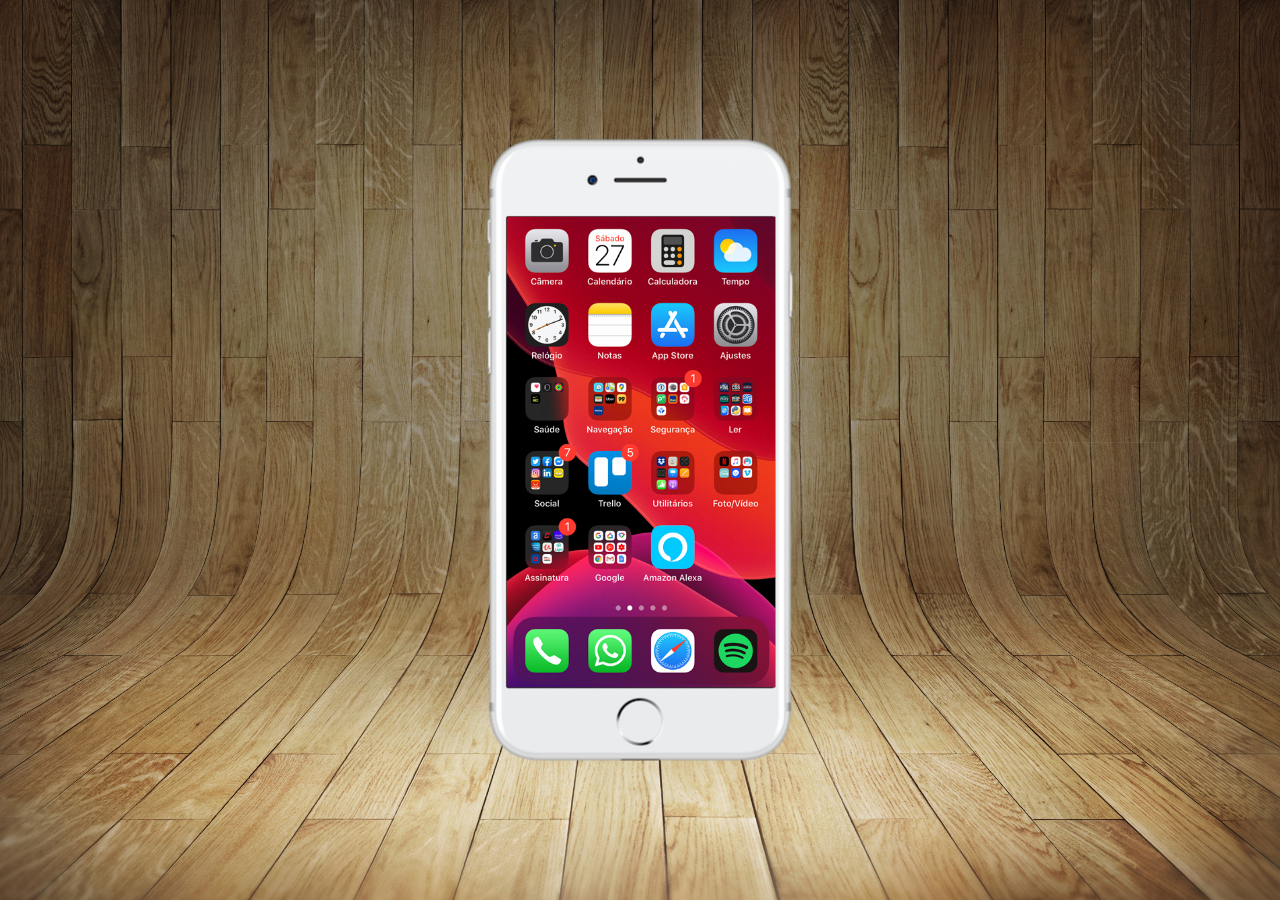
==== index.html @ 3a57694c "criei a tela home" ====
<!DOCTYPE html>
<html lang="pt-br">
<head>
    <meta charset="UTF-8">
    <meta name="viewport" content="width=device-width, initial-scale=1.0">
    <title>projeto social</title>
    <link rel="shortcut icon" href="imagens/favicon.ico" type="image/x-icon">
    <link rel="stylesheet" href="estilos/style.css">
</head>
<body>
    <main>
        <section id="telefone">
            <iframe src="home.html" frameborder="0" name="tela" id="tela"></iframe>

        </section>

        <section id="redes-sociais">

        </section>
    </main>
</body>
</html>
---- estilos/style.css ----
@charset "UTF-8";

*{
    margin: 0px;
    padding: 0px;
}

html, body{
    height: 100vh;
    width: 100vw;
    background-color: black;
}

body{
    background: url('../imagens/fundo-madeira.jpg') no-repeat top center;
    background-size: cover;
    background-attachment: fixed;
}

main{
    position: relative;
    height: 100vh;
    
}

section#telefone{
    position: absolute;
    height: 627px;
    width: 311px;
    top: 50%;
    left: 50%;
    transform: translate(-50%, -50%);
    background:url('../imagens/frame-iphone.png') no-repeat;
}

iframe#tela{
    position: relative;
    top: 80px;
    left: 22px;
    width: 269px;
    height: 471px;
}
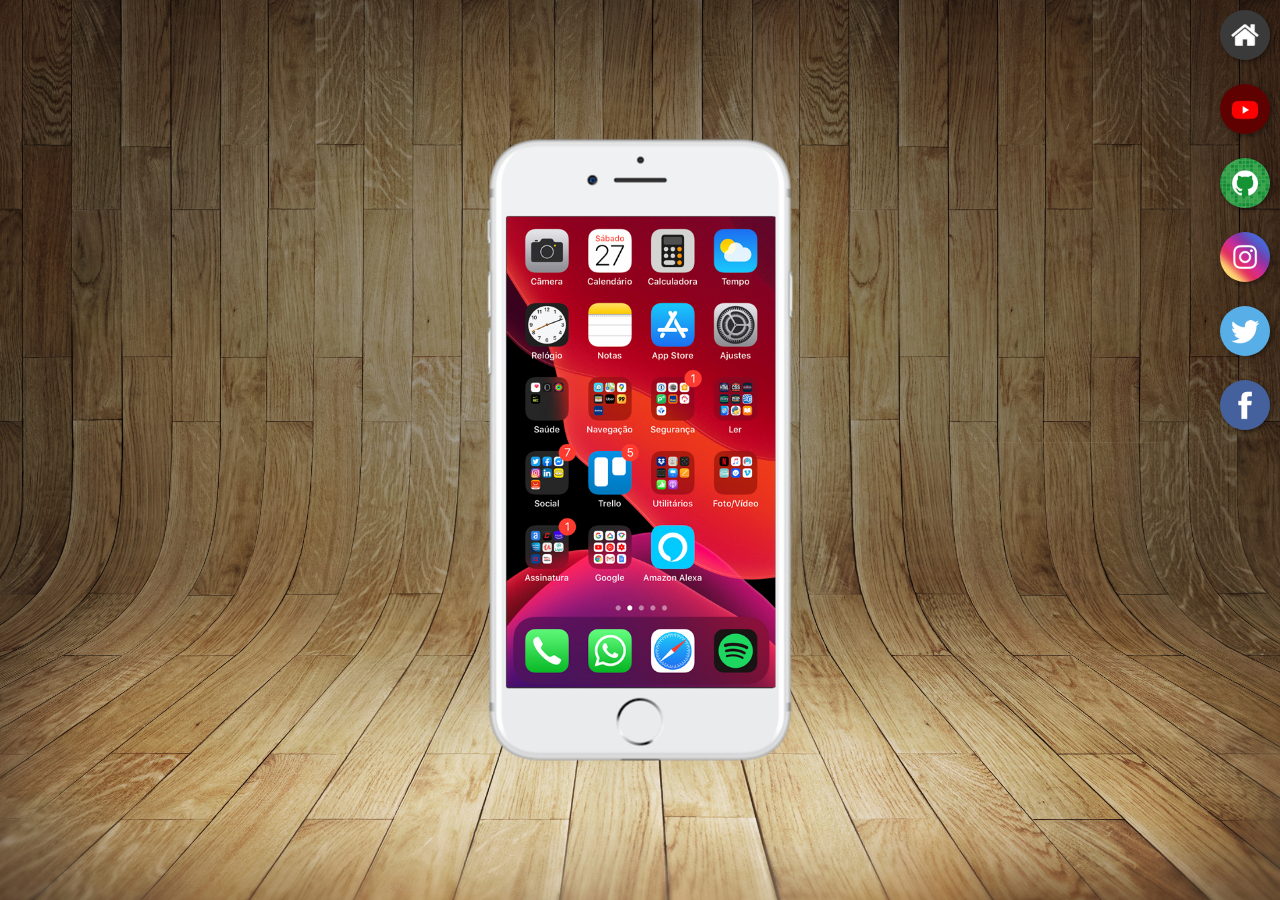
==== commit ade5799a: "creitei os botoes de home" ====
--- a/index.html
+++ b/index.html
@@ -15,6 +15,12 @@
         </section>
 
         <section id="redes-sociais">
+            <a href="#"><img src="imagens/logo-home.jpg" alt=""></a> <br>
+            <a href="#"><img src="imagens/logo-youtube.jpg" alt=""></a> <br>
+            <a href="#"><img src="imagens/logo-github.jpg" alt=""></a> <br>
+            <a href="#"><img src="imagens/logo-instagram.jpg" alt=""></a> <br>
+            <a href="#"><img src="imagens/logo-twitter.jpg" alt=""></a> <br>
+            <a href="#"><img src="imagens/logo-facebook.jpg" alt=""></a>
 
         </section>
     </main>
--- a/estilos/style.css
+++ b/estilos/style.css
@@ -39,4 +39,24 @@
     left: 22px;
     width: 269px;
     height: 471px;
+}
+
+section#redes-sociais{
+    text-align: right;
+}
+
+section#redes-sociais img{
+    width: 50px;
+    margin: 10px;
+    border-radius: 50%;
+    box-shadow: 2px 2px 5px rgba(0, 0, 0, 0.425);
+    box-sizing: border-box;
+
+}
+
+section#redes-sociais img:hover{
+    border:2px solid rgba(255, 255, 255, 0.555);
+    transform: translate(-2px, -2px);
+    box-shadow: 5px 5px 10px rgba(0, 0, 0, 0.596);
+    transition: transform 0.5s, border 0.5s;
 }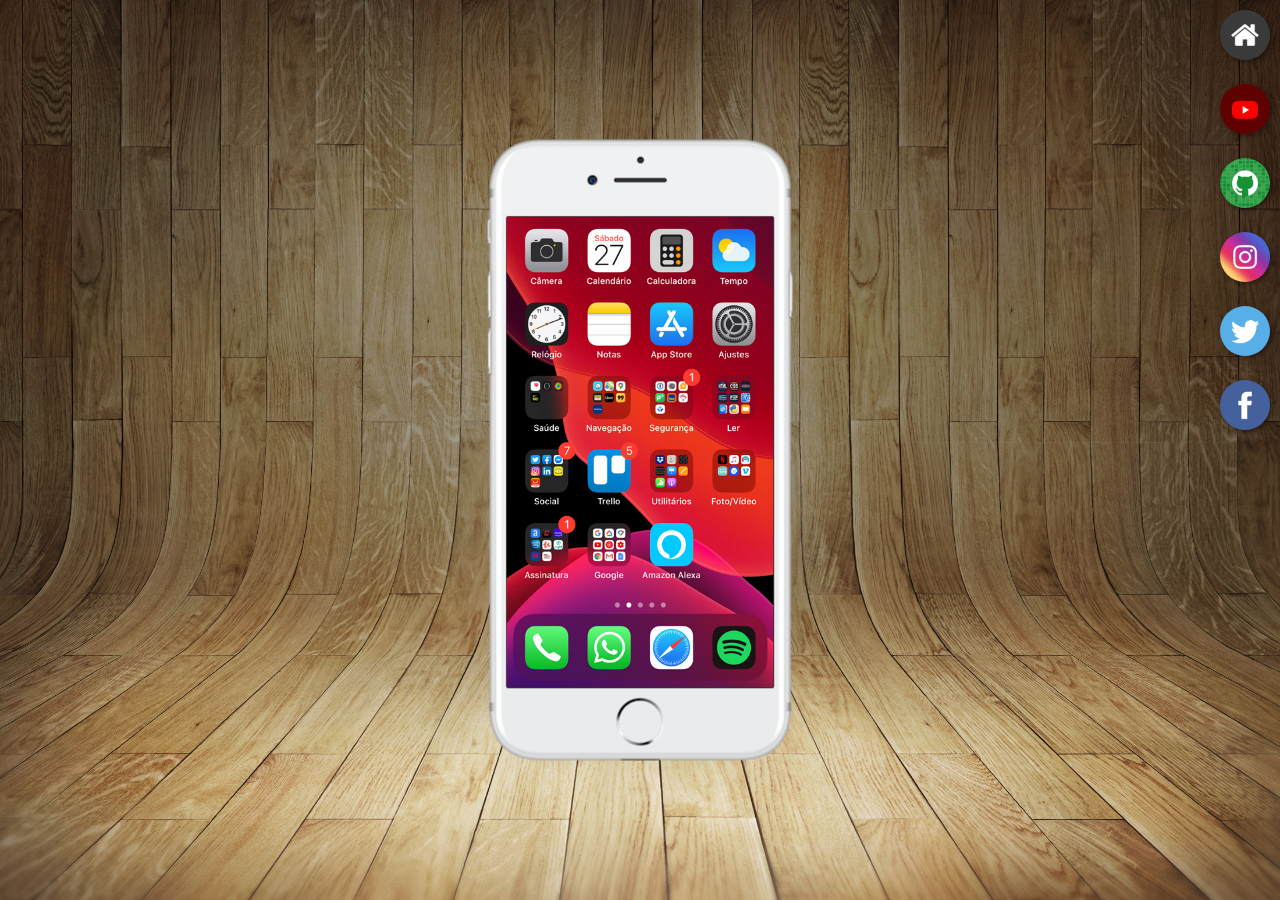
==== commit b893a7d7: "terminei o projeto social" ====
--- a/index.html
+++ b/index.html
@@ -15,12 +15,12 @@
         </section>
 
         <section id="redes-sociais">
-            <a href="#"><img src="imagens/logo-home.jpg" alt=""></a> <br>
-            <a href="#"><img src="imagens/logo-youtube.jpg" alt=""></a> <br>
-            <a href="#"><img src="imagens/logo-github.jpg" alt=""></a> <br>
-            <a href="#"><img src="imagens/logo-instagram.jpg" alt=""></a> <br>
-            <a href="#"><img src="imagens/logo-twitter.jpg" alt=""></a> <br>
-            <a href="#"><img src="imagens/logo-facebook.jpg" alt=""></a>
+            <a href="home.html" target="tela"><img src="imagens/logo-home.jpg" alt=""></a> <br>
+            <a href="youtube.html" target="tela"><img src="imagens/logo-youtube.jpg" alt=""></a> <br>
+            <a href="github.html" target="tela"><img src="imagens/logo-github.jpg" alt=""></a> <br>
+            <a href="instagram.html" target="tela"><img src="imagens/logo-instagram.jpg" alt=""></a> <br>
+            <a href="twitter.html" target="tela"><img src="imagens/logo-twitter.jpg" alt=""></a> <br>
+            <a href="facebook.html" target="tela"><img src="imagens/logo-facebook.jpg" alt=""></a>
 
         </section>
     </main>
--- a/estilos/style.css
+++ b/estilos/style.css
@@ -37,7 +37,7 @@
     position: relative;
     top: 80px;
     left: 22px;
-    width: 269px;
+    width: 267px;
     height: 471px;
 }
 
